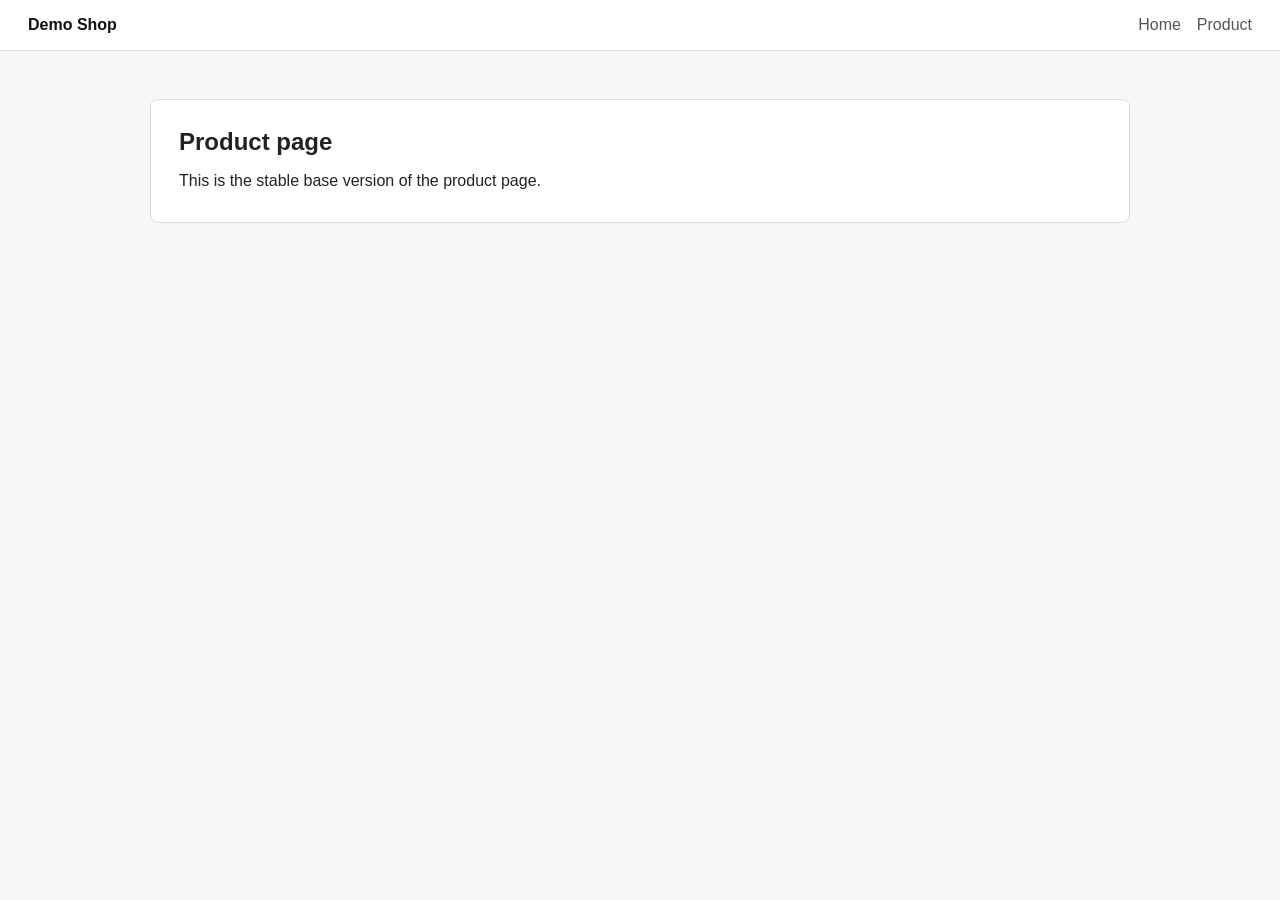
==== product.html @ 56c6bac8 "Initial stable shop pages" ====
<!doctype html>
<html lang="en">
  <head>
    <meta charset="utf-8">
    <meta name="viewport" content="width=device-width, initial-scale=1">
    <title>Demo Shop | Product</title>
    <link rel="stylesheet" href="styles.css">
  </head>
  <body>
    <header class="site-header">
      <a class="brand" href="index.html">Demo Shop</a>
      <nav>
        <a href="index.html">Home</a>
        <a href="product.html">Product</a>
      </nav>
    </header>

    <main class="page">
      <section class="intro">
        <h1>Product page</h1>
        <p>This is the stable base version of the product page.</p>
      </section>
    </main>
  </body>
</html>
---- styles.css ----
body {
  margin: 0;
  font-family: Arial, sans-serif;
  color: #222;
  background: #f6f7f9;
}

.site-header {
  display: flex;
  align-items: center;
  justify-content: space-between;
  padding: 16px 28px;
  background: #fff;
  border-bottom: 1px solid #ddd;
}

.brand {
  font-weight: 700;
  color: #111;
  text-decoration: none;
}

nav {
  display: flex;
  gap: 16px;
}

nav a {
  color: #555;
  text-decoration: none;
}

.page {
  width: min(980px, calc(100% - 32px));
  margin: 48px auto;
}

.intro {
  background: #fff;
  border: 1px solid #ddd;
  border-radius: 8px;
  padding: 28px;
}

.intro h1 {
  margin: 0 0 12px;
}

.intro p {
  margin: 0;
  line-height: 1.6;
}
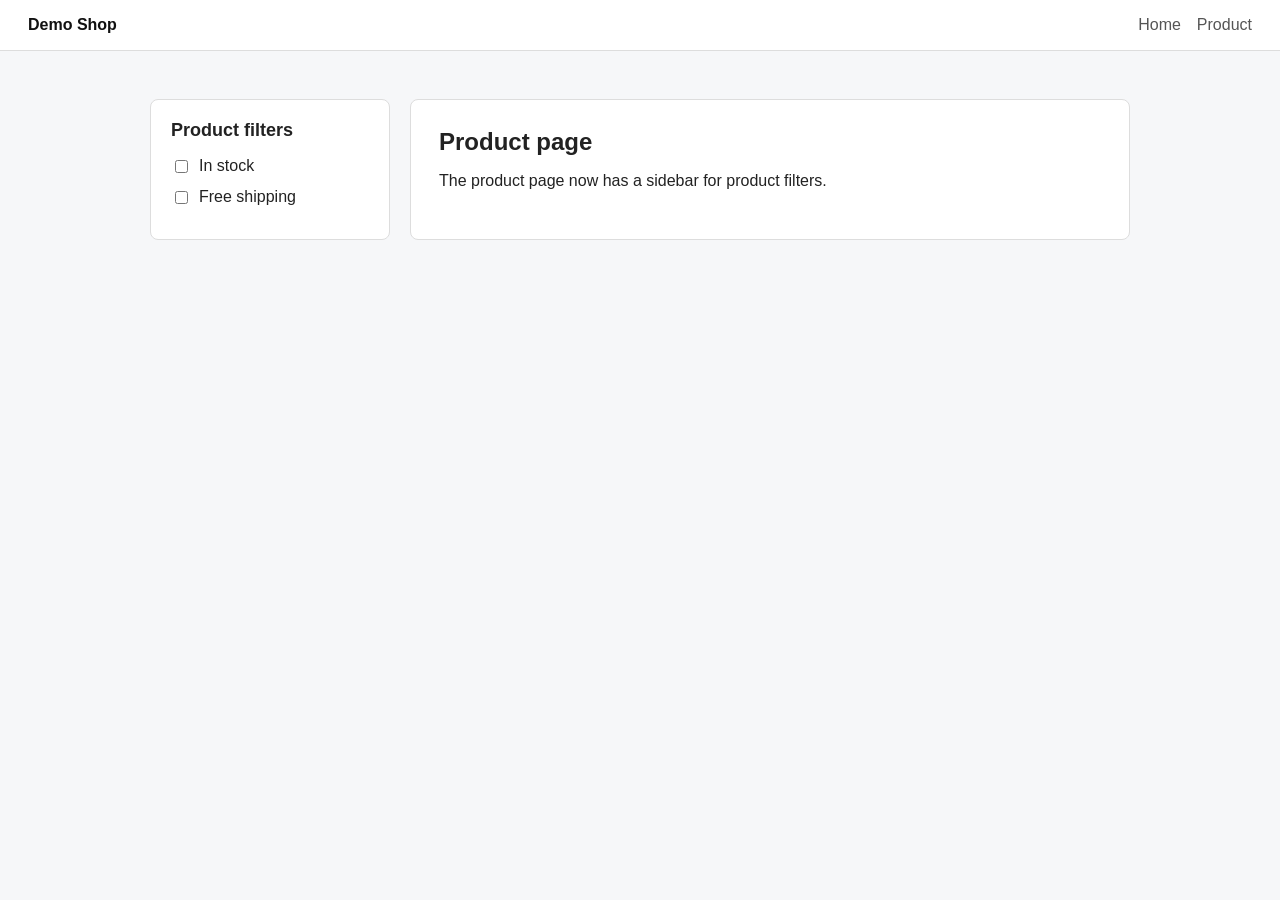
==== commit 1280ac8f: "Add product sidebar" ====
--- a/product.html
+++ b/product.html
@@ -15,12 +15,23 @@
       </nav>
     </header>
 
-    <main class="page">
+    <main class="page product-layout">
+      <aside class="product-sidebar">
+        <h2>Product filters</h2>
+        <label>
+          <input type="checkbox">
+          In stock
+        </label>
+        <label>
+          <input type="checkbox">
+          Free shipping
+        </label>
+      </aside>
+
       <section class="intro">
         <h1>Product page</h1>
-        <p>This is the stable base version of the product page.</p>
+        <p>The product page now has a sidebar for product filters.</p>
       </section>
     </main>
   </body>
 </html>
-
--- a/styles.css
+++ b/styles.css
@@ -50,3 +50,27 @@
   margin: 0;
   line-height: 1.6;
 }
+
+.product-layout {
+  display: grid;
+  grid-template-columns: 240px 1fr;
+  gap: 20px;
+}
+
+.product-sidebar {
+  background: #fff;
+  border: 1px solid #ddd;
+  border-radius: 8px;
+  padding: 20px;
+}
+
+.product-sidebar h2 {
+  margin: 0 0 16px;
+  font-size: 18px;
+}
+
+.product-sidebar label {
+  display: flex;
+  gap: 8px;
+  margin: 12px 0;
+}
